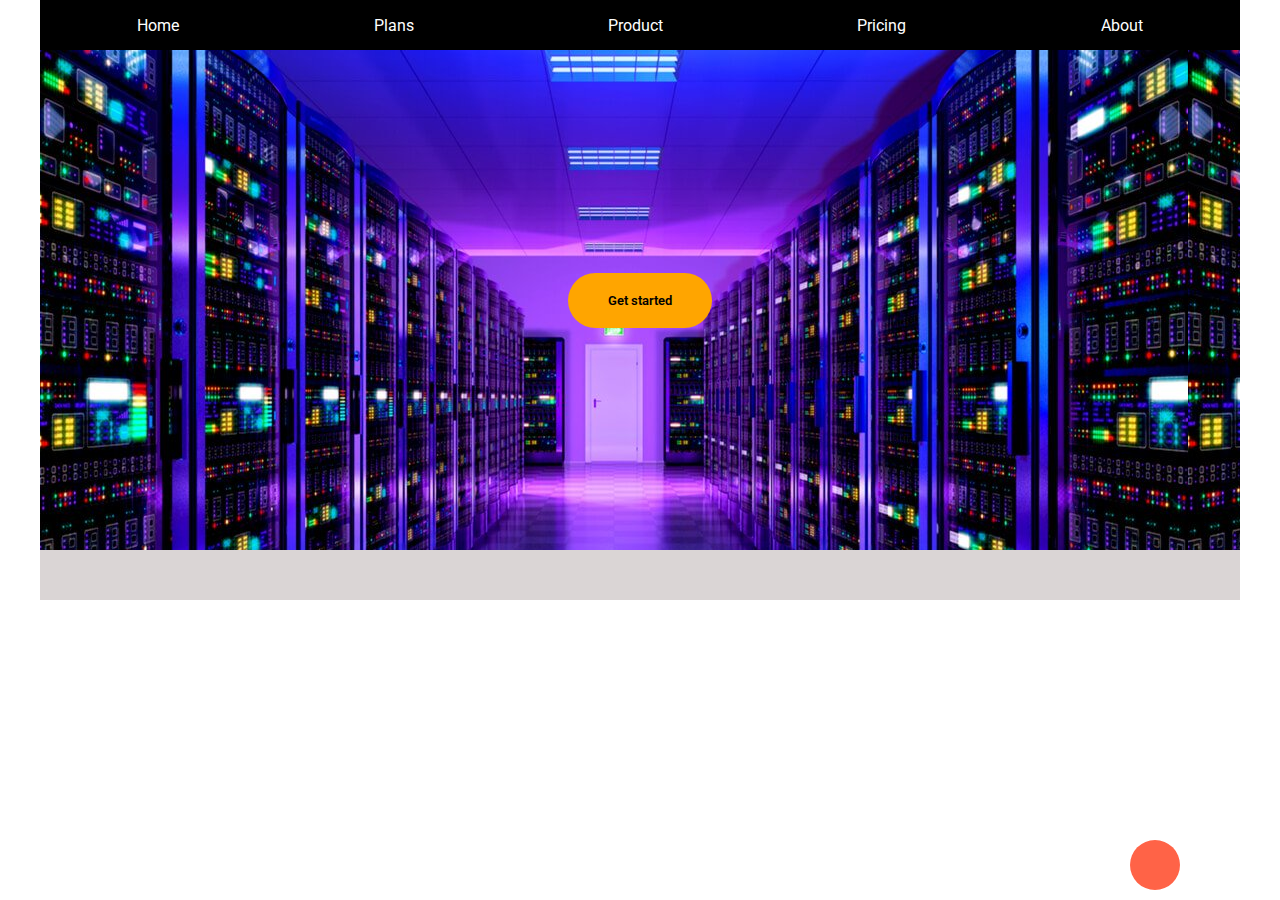
==== index.html @ 0437a719 "Header add" ====
<!DOCTYPE html>
<html lang="en">
<head>
    <meta charset="UTF-8">
    <meta http-equiv="X-UA-Compatible" content="IE=edge">
    <meta name="viewport" content="width=device-width, initial-scale=1.0">
    <title>Document</title>
    <link rel="stylesheet" href="style.css">
</head>
<body>
    <div class="container">
       
        <div class="inside">
            
            <ul>
            <li><a href="/">Home</a></li>
            <li><a href="/">Plans</a> </li>
            <li><a href="/">Product</a> </li>
            <li><a href="/">Pricing</a> </li>
            <li><a href="/">About</a> </li></ul>
            <div class="button_round"></div>
        </div>
        <div class="after-navigation"> 
        <button> Get started</button>    
        
        </div>
        </div>
    
</body>
</html>
---- style.css ----
@import url('https://fonts.googleapis.com/css2?family=Roboto:ital,wght@0,400;0,900;1,300;1,400&display=swap');
* {
  font-family: Roboto, sans-serif;
  margin: 0;
  padding: 0;
}

.container {
  max-width: 1200px;
  margin: auto;
  height: 600px;
  background-color: rgb(218, 213, 213);
}
.inside {
  width: 100%;

  background-color: black;
}
.inside ul {
  list-style: none;
  display: flex;
  align-items: center;
  justify-content: space-around;
  height: 50px;
}
.inside a {
  text-decoration: none;
  color: white;
}
.inside a:hover {
  text-decoration: none;
  color: rgb(224, 219, 219);
}

.after-navigation {
    display: flex;
  align-content: center;
  width: 100%;
  height: 500px;

  background-image: url('server.jpg');
  background-repeat: repeat-x;
}
.after-navigation button {
  
  font-weight:600;
  background-color: orange;
  border: none;
  margin: auto;
  padding-left: 40px;
  padding-right: 40px;
  padding-top: 20px;
  padding-bottom: 20px;
  border-radius: 28px;
  
}
.after-navigation button:hover {
  
    cursor: pointer;
    opacity: 0.9;
    
  }

.button_round {
  position: fixed;
  bottom: 10px;
  right: 100px;
  width: 50px;
  height: 50px;
  background-color: tomato;
  border-radius: 50%;
}
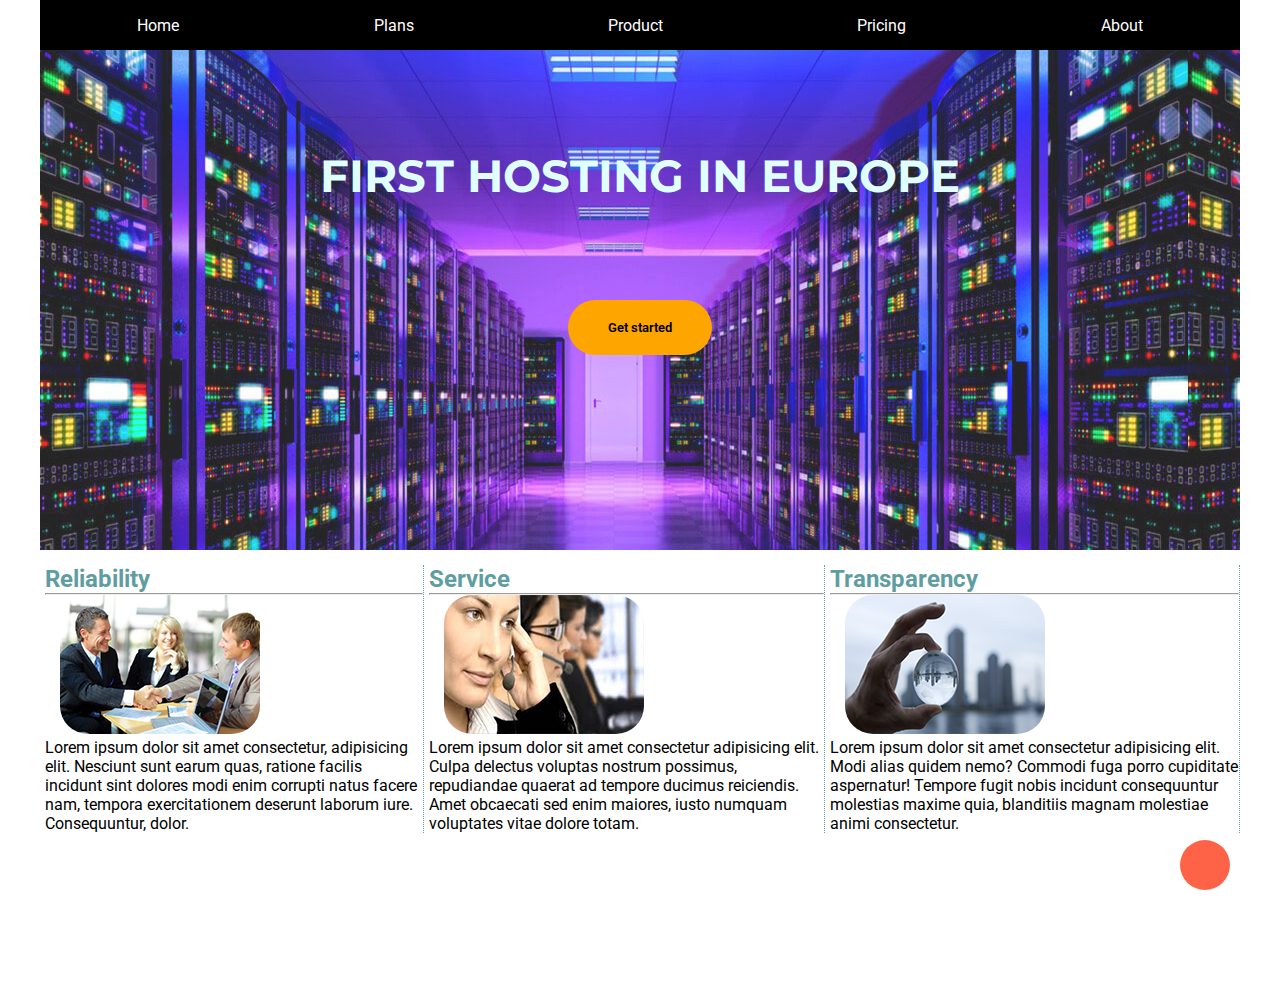
==== commit be2f470b: "add logo slogan" ====
--- a/index.html
+++ b/index.html
@@ -1,30 +1,70 @@
 <!DOCTYPE html>
 <html lang="en">
-<head>
-    <meta charset="UTF-8">
-    <meta http-equiv="X-UA-Compatible" content="IE=edge">
-    <meta name="viewport" content="width=device-width, initial-scale=1.0">
+  <head>
+    <meta charset="UTF-8" />
+    <meta http-equiv="X-UA-Compatible" content="IE=edge" />
+    <meta name="viewport" content="width=device-width, initial-scale=1.0" />
     <title>Document</title>
-    <link rel="stylesheet" href="style.css">
-</head>
-<body>
+    <link rel="stylesheet" href="style.css" />
+  </head>
+  <body>
     <div class="container">
-       
+      <header>
         <div class="inside">
-            
-            <ul>
+          <ul>
             <li><a href="/">Home</a></li>
-            <li><a href="/">Plans</a> </li>
-            <li><a href="/">Product</a> </li>
-            <li><a href="/">Pricing</a> </li>
-            <li><a href="/">About</a> </li></ul>
-            <div class="button_round"></div>
+            <li><a href="/">Plans</a></li>
+            <li><a href="/">Product</a></li>
+            <li><a href="/">Pricing</a></li>
+            <li><a href="/">About</a></li>
+          </ul>
+          <div class="button_round"></div>
         </div>
-        <div class="after-navigation"> 
-        <button> Get started</button>    
-        
-        </div>
+      
+        <div class="after-navigation">
+          
+         <div class="logo_text"><h1>First hosting in Europe</h1></div> 
+         <div class="btn"> <button>Get started</button></div> 
         </div>
     
-</body>
-</html>+      </header>
+      <article>
+        <div class="content">
+          <div class="content-inner">
+              <h2>Reliability</h2>
+              <hr>
+              <div class="img-container">
+            <img src="images/discusion.png" alt="discusiion" /></div>
+            <p>  Lorem ipsum dolor sit amet consectetur, adipisicing elit. Nesciunt
+               sunt earum quas, ratione facilis incidunt sint dolores modi enim
+                corrupti natus facere nam, tempora exercitationem deserunt laborum
+                iure. Consequuntur, dolor.</p>
+          </div>
+          <div class="content-inner">
+              <h2>Service</h2>
+              <hr>
+              
+              <div class="img-container">
+            <img src="images/support.png" alt="support" /></div> 
+            <p>
+            Lorem ipsum dolor sit amet consectetur adipisicing elit. Culpa
+            delectus voluptas nostrum possimus, repudiandae quaerat ad tempore
+            ducimus reiciendis. Amet obcaecati sed enim maiores, iusto numquam
+            voluptates vitae dolore totam.</p>
+          </div>
+          <div class="content-inner">
+              <h2>Transparency</h2>
+              <hr>
+              <div class="img-container">
+              <img src="images/transparency.png" alt="service"></div>
+              <p>
+            Lorem ipsum dolor sit amet consectetur adipisicing elit. Modi alias
+            quidem nemo? Commodi fuga porro cupiditate aspernatur! Tempore fugit
+            nobis incidunt consequuntur molestias maxime quia, blanditiis magnam
+            molestiae animi consectetur.</p>
+          </div>
+        </div>
+      </article>
+    </div>
+  </body>
+</html>
--- a/style.css
+++ b/style.css
@@ -1,15 +1,25 @@
 @import url('https://fonts.googleapis.com/css2?family=Roboto:ital,wght@0,400;0,900;1,300;1,400&display=swap');
+@import url('https://fonts.googleapis.com/css2?family=Montserrat:wght@400;600;800&display=swap');
 * {
   font-family: Roboto, sans-serif;
   margin: 0;
   padding: 0;
 }
+h2 {
+    color: cadetblue;
+}
+h1 {
+    font-family: 'Montserrat', sans-serif;
+    font-size: 45px;
+    color:lightcyan;
+    text-transform: uppercase;
+}
 
 .container {
   max-width: 1200px;
   margin: auto;
-  height: 600px;
-  background-color: rgb(218, 213, 213);
+  height: 1000px;
+  /* background-color: rgb(218, 213, 213); */
 }
 .inside {
   width: 100%;
@@ -33,20 +43,44 @@
 }
 
 .after-navigation {
-    display: flex;
-  align-content: center;
+    
+    display: block;
+    
+  
   width: 100%;
   height: 500px;
 
-  background-image: url('server.jpg');
+  background-image: url('/images/srv.jpg');
   background-repeat: repeat-x;
+  opacity:1;
 }
+.btn {
+    display: flex;
+    justify-content: center;
+    align-items:baseline;
+    width: 100%;
+    /* background-color: chartreuse; */
+   height: 250px;
+  
+
+   
+}
+.logo_text {
+   display:flex;
+   align-items:center;
+   justify-content: center;
+    width: 100%;
+    /* background-color: rgb(88, 25, 41); */
+   height: 250px;
+    
+}
+
 .after-navigation button {
   
   font-weight:600;
   background-color: orange;
   border: none;
-  margin: auto;
+  
   padding-left: 40px;
   padding-right: 40px;
   padding-top: 20px;
@@ -64,9 +98,42 @@
 .button_round {
   position: fixed;
   bottom: 10px;
-  right: 100px;
+  right: 50px;
   width: 50px;
   height: 50px;
   background-color: tomato;
   border-radius: 50%;
 }
+
+.content {
+    display: flex;
+    margin-top: 15px;
+}
+@media(max-width: 700px) {
+    .content {
+        display: block;
+        text-align: center;
+        
+        
+    }
+}
+.content-inner {
+    
+    border-right: 1px dotted cadetblue;
+    margin-left: 5px;
+}
+.img-container {
+    padding-left: 15px;
+}
+.content-inner img {
+    
+    border-radius:  28px;
+    
+}
+.after-navigation-header {
+    display: flex;
+    width: 100%;
+  height: 500px;
+    align-content: center;
+}
+
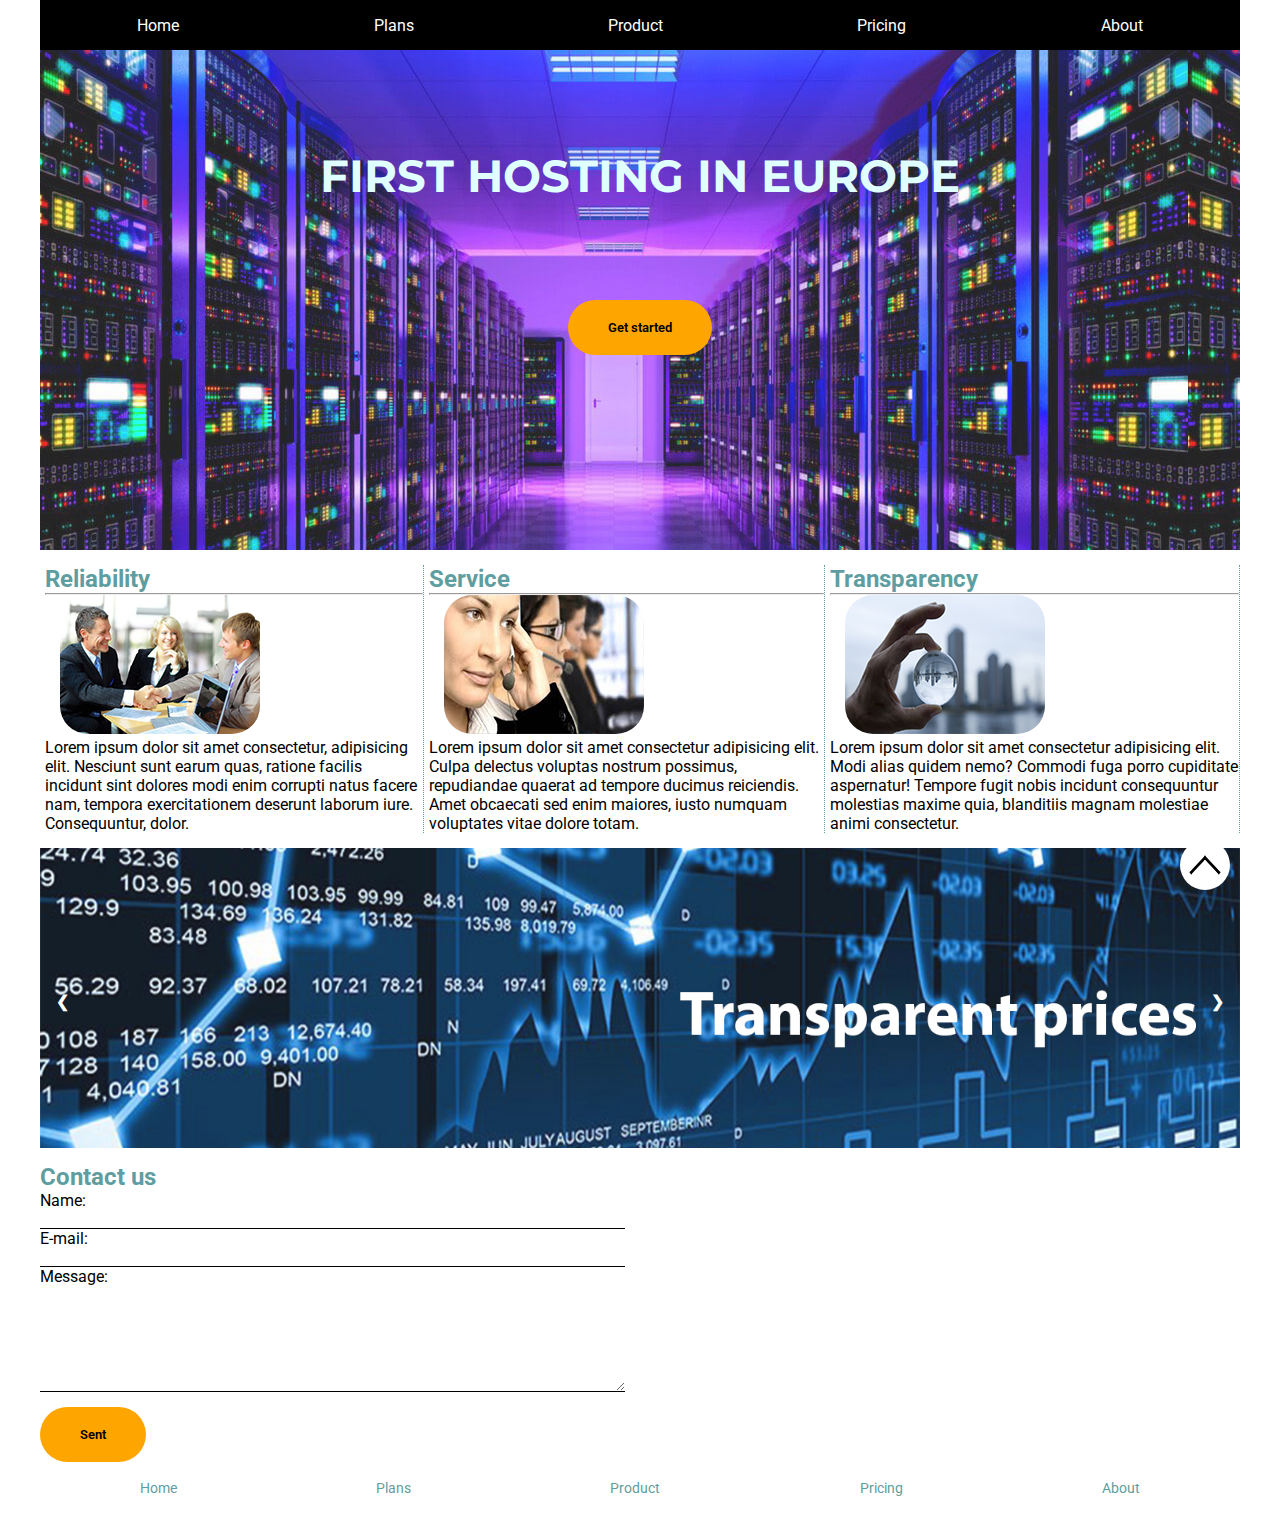
==== commit 47f05615: "footer add" ====
--- a/index.html
+++ b/index.html
@@ -20,51 +20,105 @@
           </ul>
           <div class="button_round"></div>
         </div>
-      
+
         <div class="after-navigation">
-          
-         <div class="logo_text"><h1>First hosting in Europe</h1></div> 
-         <div class="btn"> <button>Get started</button></div> 
+          <div class="logo_text"><h1>First hosting in Europe</h1></div>
+          <div class="btn"><button>Get started</button></div>
         </div>
-    
       </header>
       <article>
         <div class="content">
           <div class="content-inner">
-              <h2>Reliability</h2>
-              <hr>
-              <div class="img-container">
-            <img src="images/discusion.png" alt="discusiion" /></div>
-            <p>  Lorem ipsum dolor sit amet consectetur, adipisicing elit. Nesciunt
-               sunt earum quas, ratione facilis incidunt sint dolores modi enim
-                corrupti natus facere nam, tempora exercitationem deserunt laborum
-                iure. Consequuntur, dolor.</p>
+            <h2>Reliability</h2>
+            <hr />
+            <div class="img-container">
+              <img src="images/discusion.png" alt="discusiion" />
+            </div>
+            <p>
+              Lorem ipsum dolor sit amet consectetur, adipisicing elit. Nesciunt
+              sunt earum quas, ratione facilis incidunt sint dolores modi enim
+              corrupti natus facere nam, tempora exercitationem deserunt laborum
+              iure. Consequuntur, dolor.
+            </p>
           </div>
           <div class="content-inner">
-              <h2>Service</h2>
-              <hr>
-              
-              <div class="img-container">
-            <img src="images/support.png" alt="support" /></div> 
+            <h2>Service</h2>
+            <hr />
+
+            <div class="img-container">
+              <img src="images/support.png" alt="support" />
+            </div>
             <p>
-            Lorem ipsum dolor sit amet consectetur adipisicing elit. Culpa
-            delectus voluptas nostrum possimus, repudiandae quaerat ad tempore
-            ducimus reiciendis. Amet obcaecati sed enim maiores, iusto numquam
-            voluptates vitae dolore totam.</p>
+              Lorem ipsum dolor sit amet consectetur adipisicing elit. Culpa
+              delectus voluptas nostrum possimus, repudiandae quaerat ad tempore
+              ducimus reiciendis. Amet obcaecati sed enim maiores, iusto numquam
+              voluptates vitae dolore totam.
+            </p>
           </div>
           <div class="content-inner">
-              <h2>Transparency</h2>
-              <hr>
-              <div class="img-container">
-              <img src="images/transparency.png" alt="service"></div>
-              <p>
-            Lorem ipsum dolor sit amet consectetur adipisicing elit. Modi alias
-            quidem nemo? Commodi fuga porro cupiditate aspernatur! Tempore fugit
-            nobis incidunt consequuntur molestias maxime quia, blanditiis magnam
-            molestiae animi consectetur.</p>
+            <h2>Transparency</h2>
+            <hr />
+            <div class="img-container">
+              <img src="images/transparency.png" alt="service" />
+            </div>
+            <p>
+              Lorem ipsum dolor sit amet consectetur adipisicing elit. Modi
+              alias quidem nemo? Commodi fuga porro cupiditate aspernatur!
+              Tempore fugit nobis incidunt consequuntur molestias maxime quia,
+              blanditiis magnam molestiae animi consectetur.
+            </p>
           </div>
         </div>
+
+        <div class="slider">
+          <div class="item">
+            <img src="images/field.jpg" />
+          </div>
+
+          <div class="item">
+            <img src="images/rose.jpg" />
+          </div>
+
+          <div class="item">
+            <img src="images/leaf.jpg" />
+          </div>
+
+          <a class="previous" onclick="previousSlide()">&#10094;</a>
+          <a class="next" onclick="nextSlide()">&#10095;</a>
+        </div>
       </article>
+      <div class="contacts">
+       
+          <div class="form">
+            <h2>Contact us</h2>
+            
+              <form action="">
+                  <label for="id">Name: </label>
+                  <input type="text" id="name"/>
+                  <label for="email">E-mail:</label>
+                  <input type="text" id="email">
+                  
+                  <label for="message">Message:</label>
+                  <textarea name="message" id="message"  rows="7"></textarea>
+                  <button type="submit" class="">Sent</button>
+              </form>
+          </div>
+          <div class="contact-details">
+
+            <iframe src="https://www.google.com/maps/embed?pb=!1m18!1m12!1m3!1d79400.23749313845!2d-0.27844569210222214!3d51.54517855247957!2m3!1f0!2f0!3f0!3m2!1i1024!2i768!4f13.1!3m3!1m2!1s0x47d8a00baf21de75%3A0x52963a5addd52a99!2z0JvQvtC90LTQvtC9LCDQktC10LvQuNC60L7QsdGA0LjRgtCw0L3QuNGP!5e0!3m2!1sru!2sby!4v1636228338912!5m2!1sru!2sby" width="600" height="300" style="border:0;" allowfullscreen="" loading="lazy"></iframe>
+
+          </div>
+      </div>
+      
+        <div class="foter"><ul>
+          <li><a href="/">Home</a></li>
+          <li><a href="/">Plans</a></li>
+          <li><a href="/">Product</a></li>
+          <li><a href="/">Pricing</a></li>
+          <li><a href="/">About</a></li>
+        </ul></div>
+      
     </div>
+    <script src="script.js"></script>
   </body>
 </html>
--- a/style.css
+++ b/style.css
@@ -6,20 +6,19 @@
   padding: 0;
 }
 h2 {
-    color: cadetblue;
+  color: cadetblue;
 }
 h1 {
-    font-family: 'Montserrat', sans-serif;
-    font-size: 45px;
-    color:lightcyan;
-    text-transform: uppercase;
+  font-family: 'Montserrat', sans-serif;
+  font-size: 45px;
+  color: lightcyan;
+  text-transform: uppercase;
 }
 
 .container {
   max-width: 1200px;
   margin: auto;
   height: 1000px;
-  /* background-color: rgb(218, 213, 213); */
 }
 .inside {
   width: 100%;
@@ -43,97 +42,215 @@
 }
 
 .after-navigation {
-    
-    display: block;
-    
-  
+  display: block;
   width: 100%;
   height: 500px;
-
-  background-image: url('/images/srv.jpg');
+  background-image: url('srv.jpg');
   background-repeat: repeat-x;
-  opacity:1;
+  opacity: 1;
 }
 .btn {
-    display: flex;
-    justify-content: center;
-    align-items:baseline;
-    width: 100%;
-    /* background-color: chartreuse; */
-   height: 250px;
-  
-
-   
+  display: flex;
+  justify-content: center;
+  align-items: baseline;
+  width: 100%;
+  height: 250px;
 }
 .logo_text {
-   display:flex;
-   align-items:center;
-   justify-content: center;
-    width: 100%;
-    /* background-color: rgb(88, 25, 41); */
-   height: 250px;
-    
+  display: flex;
+  align-items: center;
+  justify-content: center;
+  width: 100%;
+  height: 250px;
+}
+@media (max-width: 700px) {
+  .logo_text {
+    text-align: center;
+  }
 }
 
 .after-navigation button {
-  
-  font-weight:600;
+  font-weight: 600;
   background-color: orange;
   border: none;
-  
+
   padding-left: 40px;
   padding-right: 40px;
   padding-top: 20px;
   padding-bottom: 20px;
   border-radius: 28px;
-  
 }
 .after-navigation button:hover {
-  
-    cursor: pointer;
-    opacity: 0.9;
-    
-  }
-
+  cursor: pointer;
+  opacity: 0.9;
+}
+
+.content {
+  display: flex;
+  margin-top: 15px;
+}
+@media (max-width: 700px) {
+  .content {
+    display: block;
+    text-align: center;
+  }
+}
+.content-inner {
+  border-right: 1px dotted cadetblue;
+  margin-left: 5px;
+}
+.img-container {
+  padding-left: 15px;
+}
+.content-inner img {
+  border-radius: 28px;
+}
+.after-navigation-header {
+  display: flex;
+  width: 100%;
+  height: 500px;
+  align-content: center;
+}
+
+.slider {
+  max-width: 100%;
+  position: relative;
+  margin-top: 15px;
+  height: 300px;
+}
+
+.slider .item img {
+  object-fit: cover;
+  width: 100%;
+  height: 300px;
+}
+
+.slider .previous,
+.slider .next {
+  cursor: pointer;
+  position: absolute;
+  top: 50%;
+  width: auto;
+  margin-top: -22px;
+  padding: 16px;
+  color: white;
+  font-weight: bold;
+  font-size: 16px;
+  transition: 0.6s ease;
+  border-radius: 0 3px 3px 0;
+}
+.slider .next {
+  right: 0;
+  border-radius: 3px 0 0 3px;
+}
+
+.slider .previous:hover,
+.slider .next:hover {
+  background-color: rgba(0, 0, 0, 0.2);
+}
+
+.slider .item {
+  animation-name: fade;
+  animation-duration: 1.5s;
+}
+@keyframes fade {
+  from {
+    opacity: 0.4;
+  }
+  to {
+    opacity: 1;
+  }
+}
 .button_round {
+  z-index: 999;
   position: fixed;
+  background-image: url('up_arrow_iconnn.jpg');
+  border: 1px;
+  background-color: red;
   bottom: 10px;
   right: 50px;
   width: 50px;
   height: 50px;
-  background-color: tomato;
   border-radius: 50%;
 }
-
-.content {
+.button_round:hover {
+  cursor: pointer;
+}
+.contacts {
+  margin-top: 15px;
+  display: flex;
+  width: 100%;
+  height: 300px;
+}
+@media (max-width: 700px) {
+  .contacts {
+    margin-top: 15px;
+    display: block;
+    width: 100%;
+    height: 300px;
+  }
+}
+.form {
+  width: 50%;
+  padding-right: 15px;
+}
+.form input {
+  width: 100%;
+  border: none;
+  border-bottom: 1px solid #000;
+}
+.form textarea {
+  width: 100%;
+  border: none;
+  border-bottom: 1px solid #000;
+}
+.form button {
+  margin-top: 15px;
+  font-weight: 600;
+  background-color: orange;
+  border: none;
+  padding-left: 40px;
+  padding-right: 40px;
+  padding-top: 20px;
+  padding-bottom: 20px;
+  border-radius: 28px;
+}
+form button:hover {
+  cursor: pointer;
+  opacity: 0.9;
+}
+.contact-details {
+  width: 50%;
+  /* background-color: red; */
+}
+.contacts label {
+  display: block;
+}
+.contacts textarea {
+  display: block;
+}
+.foter {
+  height: 50px;
+  margin-top: 15px;
+}
+.foter ul {
+  display: flex;
+  list-style: none;
+  justify-content: space-around;
+  align-items: center;
+}
+@media (max-width: 700px) {
+  .foter {
+    height: 350px;
+    margin-top: 15px;
+  }
+  .foter ul {
+    padding-top: 300px;
     display: flex;
-    margin-top: 15px;
-}
-@media(max-width: 700px) {
-    .content {
-        display: block;
-        text-align: center;
-        
-        
-    }
-}
-.content-inner {
-    
-    border-right: 1px dotted cadetblue;
-    margin-left: 5px;
-}
-.img-container {
-    padding-left: 15px;
-}
-.content-inner img {
-    
-    border-radius:  28px;
-    
-}
-.after-navigation-header {
-    display: flex;
-    width: 100%;
-  height: 500px;
-    align-content: center;
-}
-
+  }
+}
+.foter a {
+  text-decoration: none;
+  color: cadetblue;
+  font-size: 14px;
+}
